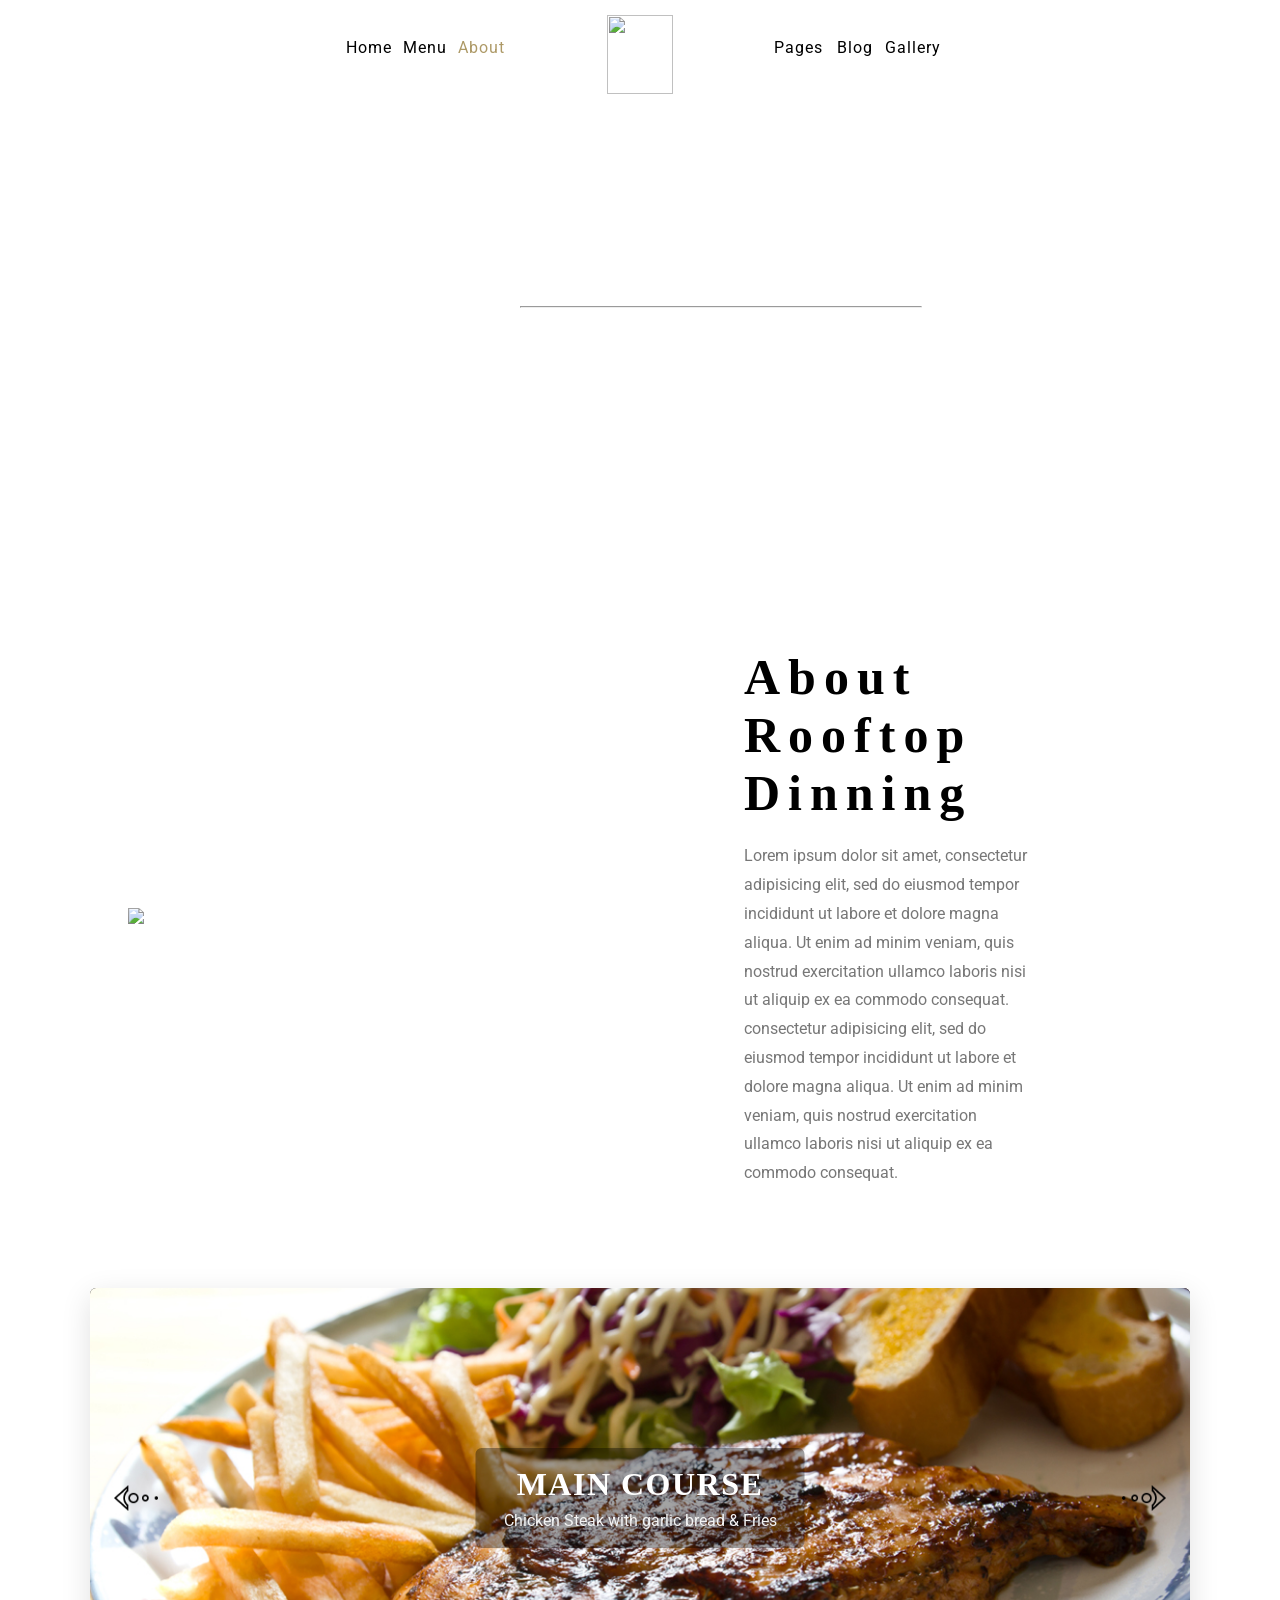
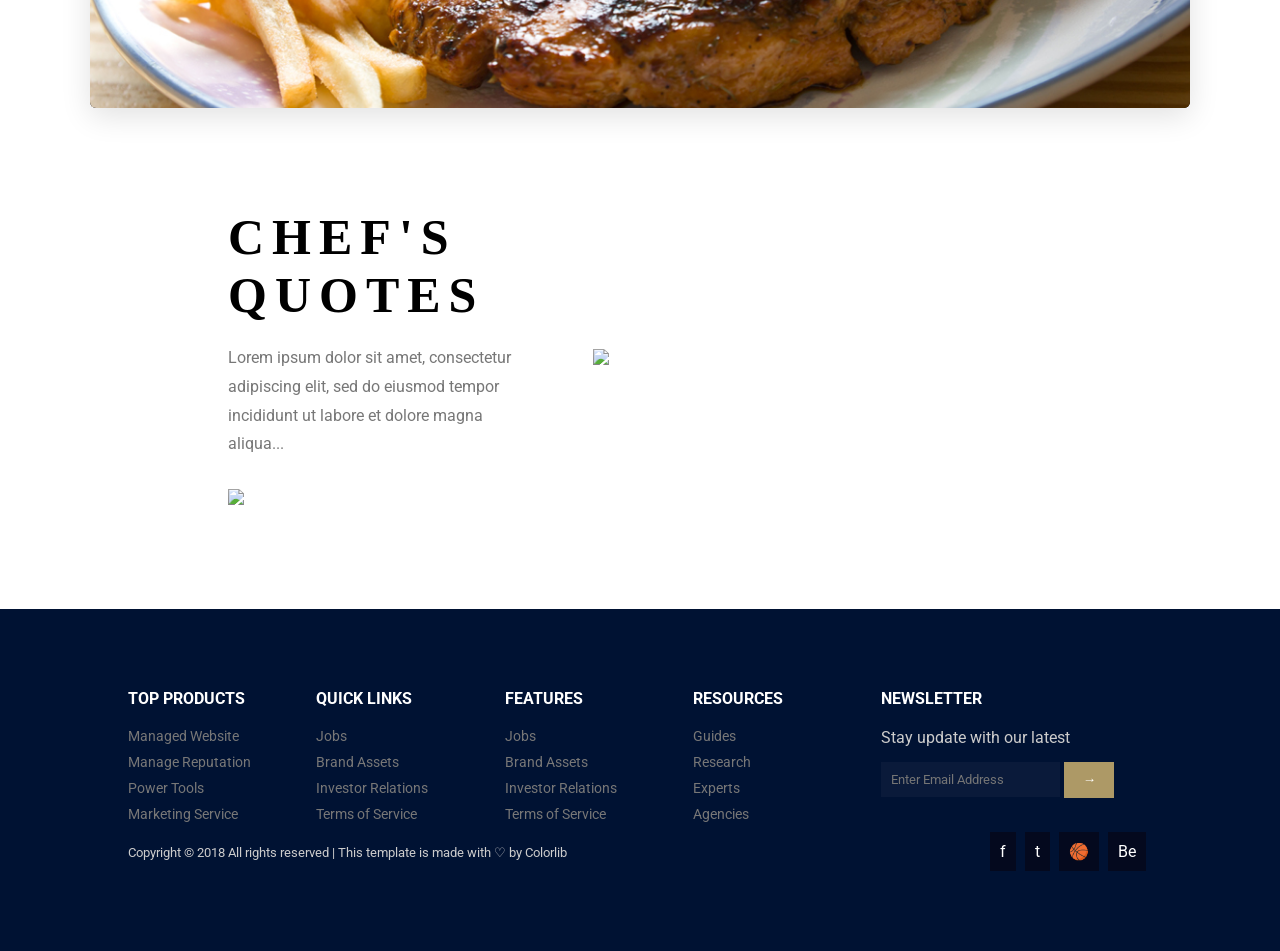
==== about.html @ 912a1f41 "Add files via upload" ====
<!DOCTYPE html>
<html lang="en">
<head>
    <meta charset="UTF-8">
    <meta name="viewport" content="width=device-width, initial-scale=1.0">
    <link rel="stylesheet" href="hell.css">
    <link rel="preconnect" href="https://fonts.googleapis.com">
    <link rel="preconnect" href="https://fonts.gstatic.com" crossorigin>
    <link href="https://fonts.googleapis.com/css2?family=Playfair:ital,opsz,wght@0,5..1200,300..900;1,5..1200,300..900&family=Roboto:ital,wght@0,100..900;1,100..900&display=swap" rel="stylesheet">
</head>
<body>
    <header>
        <ul>
            <li><a href="index.html">Home</a></li>
                <li><a href="menu.html">Menu</a></li>
                    <li><a id="dourado-a" href="about.html">About</a></li>
                        <li id="logo"><img src="imagens/logo.png"></li>
  
                            <li class="cair1">
                                <a href="#">Pages</a>
                                <div class="dropdown-content">
                            <a href="#" class="drop">Contact</a> <a href="#" class="drop">Elements</a>
                        </div>
                    </li>
                <li><a href="blog.html">Blog</a></li>
            <li><a href="gallery.html">Gallery</a></li>
        </ul>
    </header>
    <section id="sec01-about">
    <div id ="TxtMeio-about">
      <h1 id="Txt-about">FOOD MENU</h1>
      <hr id="hr-about">
      <p id="Txtp-about">home > menu</p>
    </div>

  </section>
  
  <section id="sec06-a">
  <div class="chef-img-a">
    <img src="imagens/g2.jpg">
  </div>
  
  <div class="chef-texto-a">
    <h1>About<br>Rooftop<br>Dinning</h1>

    <p>
      Lorem ipsum dolor sit amet, consectetur adipisicing elit, sed do eiusmod tempor incididunt ut labore et dolore magna aliqua. Ut enim ad minim veniam, quis nostrud exercitation ullamco laboris nisi ut aliquip ex ea commodo consequat. consectetur adipisicing elit, sed do eiusmod tempor incididunt ut labore et dolore magna aliqua. Ut enim ad minim veniam, quis nostrud exercitation ullamco laboris nisi ut aliquip ex ea commodo consequat.
    </p>

    
  </div>

</section>


<section class="hero-section">
  <div class="hero-wrap">

    <img src="Imagens/callaction-bg.jpg" class="hero-image">

    <div class="hero-caption">
      <h2>MAIN COURSE</h2>
      <p>Chicken Steak with garlic bread & Fries</p>
    </div>

    <button class="arrow arrow-left">
      <img src="Imagens/left-arrow.png">
    </button>

    <button class="arrow arrow-right">
      <img src="Imagens/right-arrow.png">
    </button>

  </div>
</section>
<section id="sec06-a">
  <div class="chef-texto-a">
    <h1>CHEF'S<br>QUOTES</h1>

    <p>
      Lorem ipsum dolor sit amet, consectetur adipiscing elit, sed do eiusmod tempor incididunt ut labore et dolore magna aliqua...
    </p>

    <img src="imagens/signature.png" class="assinatura-a">
    
  </div>
  <div class="chef-img-a">
    <img src="imagens/chefs-quotes.jpg">
  </div>

</section>

</body>
<footer id="footer">
  <div class="container">

    <div class="col">
      <h4>TOP PRODUCTS</h4>
      <ul>
        <li>Managed Website</li>
        <li>Manage Reputation</li>
        <li>Power Tools</li>
        <li>Marketing Service</li>
      </ul>
    </div>

    <div class="col">
      <h4>QUICK LINKS</h4>
      <ul>
        <li>Jobs</li>
        <li>Brand Assets</li>
        <li>Investor Relations</li>
        <li>Terms of Service</li>
      </ul>
    </div>

    <div class="col">
      <h4>FEATURES</h4>
      <ul>
        <li>Jobs</li>
        <li>Brand Assets</li>
        <li>Investor Relations</li>
        <li>Terms of Service</li>
      </ul>
    </div>

    <div class="col">
      <h4>RESOURCES</h4>
      <ul>
        <li>Guides</li>
        <li>Research</li>
        <li>Experts</li>
        <li>Agencies</li>
      </ul>
    </div>

    <div class="col newsletter">
      <h4>NEWSLETTER</h4>
      <p>Stay update with our latest</p>

      <div class="input-box">
        <input type="text" placeholder="Enter Email Address">
        <button>→</button>
      </div>
    </div>
    <div class="footer-bottom">
    <p>
      Copyright © 2018 All rights reserved | This template is made with ♡ by Colorlib
    </p>

    <div class="social">
      <span>f</span>
      <span>t</span>
      <span>🏀</span>
      <span>Be</span>
    </div>
  </div>

  </div>
</footer>
</html>
---- hell.css ----
* {
  box-sizing: border-box;
  margin: 0;
  font-family: "Roboto", normal;
  
}


header li {
  color: black;
  display: inline-block;
  width: 4%;
  cursor: pointer;
  text-decoration: none;
}
header li a {
  text-decoration: none;   
  color: black;
}
header ul li a:hover{
  color: #ad9966;
  text-decoration: none;
}
header>ul {
  color: black;
  text-decoration: none;
  padding: 0;
}

header{
  letter-spacing: 1px;
  text-align: center;
}
#dourado{
  color: #ad9966;
}
#logo {
width: 20%;
padding-top: 15px;
vertical-align: middle;
}

#logo img{
  width: 66.81px;
  height: 79.38px;
}
#sec01{
  height: 100vh;
  width: auto;
  background-image: url(imagens/header-bg.png);
  background-repeat: no-repeat;
  background-size: contain;
  background-position: center;
}

#TxtMeio{
  display: block;
  unicode-bidi: isolate;
}
#Txt {
  position: relative;
  left: 525px;
  top: 280px;
  font-family: "Playfair Display", serif;
  font-size: 70px;
  color:white;
  letter-spacing: 10.8px;
  height: 108px;
  width: 445px;
}

hr{
    box-sizing: content-box;
    height: 0;
    overflow: visible;
    position: relative;
    left: 525px;
    top: 280px;
    width: 400px;
    margin-bottom: 1rem;
    
}
#Txtp{
  display: block;
  margin-block-start: 1em;
  margin-block-end: 1em;
  margin-inline-start: 0px;
  margin-inline-end: 0px;
  unicode-bidi: isolate;
  position: relative;
  left: 636px;
  top: 280px;
  font-size: 18px;
  color:white;
  padding-top: 8px;
}
#seta{
  width: 30px;
  height: 50px;
  position: relative;
  top: 475px;
  left: 700px;
}

.cair1 .dropdown-content {
  display: none;
  position: absolute; 
  background-color: white;
  min-width: 160px;
  box-shadow: 0px 8px 16px rgba(0,0,0,0.2);
  z-index: 1;
}
ul>.cair1>a{
    text-decoration: none;
    color: black;
}

.cair1:hover .dropdown-content {
  display: block;
}
ul li:hover {
  color: #a68b5e;
  cursor: pointer;
}
.drop {
  display: block;
  padding: 10px;
  text-decoration: none;
  color: black;
}

.drop:hover {
  background-color: #f1f1f1;
}


#lado-esquerdo{
  position: fixed;
  left: 0;
  top: 52.5%;
  background-image: url(Imagens/view-menu-bg.png);
  min-height: 180px;
  width: 92px;
  align-items: center;
  text-align: center;
  transform: translateY(-50%);
}

#lado-esquerdo p{
  position: absolute;
  top: 47%;
  right: 5px;
  font-size: 10px;
  transform: rotate(90deg);
  text-transform: uppercase;
  color: #fff;
 
}
#lado-esquerdo a{
  text-decoration: none;
  color: rgb(0, 0, 0);
}

#lado-direito a{
  text-decoration: none;
  color: white;
}
#lado-esquerdo:hover p{
  transform: rotate(0deg);
  transition: 0.5s;
  color: #ad9966;
}
#lado-esquerdo:hover a{
  transform: rotate(90deg);
  text-transform: uppercase;
}

#lado-direito{
  position: fixed;
  right: 0;
  top: 52.5%;
  background-image: url(Imagens/book-table-bg.png);
  min-height: 180px;
  width: 92px;
  align-items: center;
  text-align: center;
  transform: translateY(-50%);
}
#lado-direito p{
  position: absolute;
  top: 47%;
  right: 5px;
  font-size: 10px;
  transform: rotate(-90deg);
  text-transform: uppercase;
  color: #fff;
}


#lado-direito:hover p{
  transform: rotate(0deg);
  transition: 0.5s;
  color: #000;
}

#lado-direito:hover a{
  transform: rotate(-90deg);
  text-transform: uppercase;
}

#sec03{
  width: 1166px;
  margin: auto;
}


#esquerda{
  display: inline-block;
  height: 830px;
  width: 550px;
  vertical-align: top;
  padding: 80px 40px;
  position: relative;
}

#direita{
  display: inline-block;
  vertical-align: bottom;
  height: 850px;
  width: 550px;
  vertical-align: top;
  background: #faf5f0;
  padding: 80px 40px;
}


#h1-esquerda{
  font-family: "Playfair Display", serif;
  font-size: 42px;
  letter-spacing: 5px;
  padding: 10px;
}

#paragrafo-esquerda{
  margin-top: 20px;
  color: #777;
  padding: 10px;
}

#botao-esquerda{
  display: inline-block;
  margin-top: 20px;
  background: #ad9966;
  color: white;
  padding: 10px 25px;
}


.bloco{
  margin-bottom: 40px;
}

.cardCima{
  text-align: center;
  font-family: "Playfair Display", serif;
}

.subtrem{
  text-align: center;
  margin-top: 40px;
}

.subtrem span{
  float: right;
}

.subtrem2{
  text-align: center;
  color: #777;
  font-size: 14px;
  padding: 10px;
}


#img1{
  display: inline-block;
  position: relative;
  overflow: hidden;
  top: 1px;
  left: 20px;
  height: 300;
  width: 250;
  z-index: 2;
  
}

#img2{
  display: inline-block;
  position: relative;
  overflow: hidden;
  left: 50px;
  top: 70px
}

#img3{
  display: inline-block;
  position: relative;
  overflow: hidden;
  left: 120px;
}

#img4{
  display: inline-block;
  position: relative;
  overflow: hidden;
  left: 149px;
  top: 100px
  
}
#img1:hover img{
  filter: brightness(30%);
  transform: scale(1.3);
  transition: 0.5s;
}

#img2:hover img{
  filter: brightness(30%);
  transform: scale(1.3);
  transition: 0.5s;
}

#img3:hover img{
  filter: brightness(30%);
  transform: scale(1.3);
  transition: 0.5s;
}

#img4:hover img{
  filter: brightness(30%);
  transform: scale(1.3);
  transition: 0.5s;
}

#mas{
  position: absolute;
  top: 50%;
  left: 50%;
  transform: translate(-50%, -50%) scale(1);
  opacity: 0;
  transition: 0.5s;}
#mas::after{
  position: absolute;
  background-color: #fff;
}
#mas{
  position: absolute;
  top: 50%;
  left: 50%;
  transform: translate(-50%, -50%) scale(1);
  width: 40px;
  height: 40px;
  opacity: 0;
}
#mas::before, #mas::after{
  content: "";
  position: absolute;
  background-color: #fff;
}
#mas::before{
  top: 48%;
  left: 0;
  width: 100%;
  height: 4px;
  margin-left: -2px;
}
#mas::after{
  left: 48%;
  top: 0;
  width: 4px;
  height: 100%;
  margin-left: -2px;
}

#img1:hover #mas {
  opacity: 1;
  transform: translate(-50%, -50%) scale(1);
}
#img2:hover #mas {
  opacity: 1;
  transform: translate(-50%, -50%) scale(1);
}
#img3:hover #mas {
  opacity: 1;
  transform: translate(-50%, -50%) scale(1);
}
#img4:hover #mas {
  opacity: 1;
  transform: translate(-50%, -50%) scale(1);
}

#sec05{
  display: flex;
  width: 80%;
  margin: 100px auto;
}

#form-esquerda{
  width: 50%;
  background: #faf5f0;
  padding: 50px;
}

#form-direita{
  width: 50%;
  padding: 80px;
}
input, textarea{
  width: 100%;
  margin-bottom: 15px;
  padding: 12px;
  border: none;
  background: #fff;
}

button{
  background: black;
  color: white;
  padding: 15px 30px;
  border: none;
}
.hero-section {
  width: 100%;
  display: flex;
  justify-content: center;
  margin: 60px 0;
}


.hero-wrap {
  position: relative;            
  width: 100%;
  max-width: 1100px;            
  height: 420px;                
  overflow: hidden;
  border-radius: 6px;
  box-shadow: 0 8px 30px rgba(0,0,0,0.12);
  background: #000;              
}


.hero-image {
  width: 100%;
  height: 100%;
  object-fit: cover;            
  display: block;
  user-select: none;
  -webkit-user-drag: none;
}


.hero-caption {
  position: absolute;
  top: 50%;
  left: 50%;
  transform: translate(-50%, -50%);
  z-index: 6;
  text-align: center;
  color: #fff;
  padding: 18px 28px;
  background: rgba(0,0,0,0.36);  
  border-radius: 6px;
  max-width: 78%;
  pointer-events: none;         
}

.hero-caption h2 {
  margin: 0 0 8px 0;
  font-family: "Playfair Display", serif;
  font-size: clamp(18px, 2.6vw, 32px);
  letter-spacing: 1.5px;
}

.hero-caption p {
  margin: 0;
  font-size: clamp(12px, 1.6vw, 16px);
  color: #f3f3f3;
}


.arrow {
  position: absolute;
  top: 50%;
  transform: translateY(-50%);
  z-index: 8;
  width: 56px;                   
  height: 56px;
  padding: 6px;
  border: none;
  background: transparent;
  display: flex;
  align-items: center;
  justify-content: center;
  cursor: pointer;              
  transition: filter .15s ease, transform .12s ease;
  -webkit-tap-highlight-color: transparent;
}


.arrow-left  { left: 18px; }
.arrow-right { right: 18px; }


.arrow img {
  width: 100%;
  height: 100%;
  object-fit: contain;
  display: block;
  filter: brightness(1);       
  transition: filter .15s ease, transform .12s ease;
  pointer-events: none;          
}




#sec06{
  width: 80%;
  margin: 100px auto;
}


.chef-texto{
  display: inline-block;
  width: 45%;
  vertical-align: middle;
}

.chef-texto h1{
  font-family: "Playfair Display", serif;
  font-size: 50px;
  letter-spacing: 8px;
  margin-bottom: 20px;
}

.chef-texto p{
  color: #777;
  line-height: 1.8;
  width: 80%;
}


.assinatura{
  margin-top: 30px;
  width: 150px;
}


.chef-img{
  display: inline-block;
  width: 50%;
  vertical-align: middle;
}

.chef-img img{
  width: 100%;
  height: auto;
}
/*==================================================================================*/
#footer {
  background: #001233;
  padding: 80px 0;
  color: #ccc;
}

.container {
  width: 80%;
  margin: auto;
}

.col {
  display: inline-block;
  width: 18%;
  vertical-align: top;
}

.col h4 {
  color: white;
  margin-bottom: 20px;
}

.col ul {
  list-style: none;
  padding: 0;
}

.col ul li {
  margin-bottom: 10px;
  font-size: 14px;
  color: #777777;
}
.col ul li:hover{
  margin-bottom: 10px;
  font-size: 14px;
  color: #ad9966;
}

.footer-bottom p{
  display: inline-block;
  width: 70%;
  font-size: 13px;
}


.social{
  display: inline-block;
  width: 29%;
  text-align: right;
}

.social span{
  display: inline-block;
  background: #04091e;
  color: white;
  padding: 10px;
  margin-left: 5px;
  cursor: pointer;
}

.newsletter {
  width: 25%;
}
.input-box {
  margin-top: 15px;
}

.input-box input {
  width: 70%;
  padding: 10px;
  border: none;
  background: #0a1a3a;
  color: white;
}

.input-box button {
  width: 50px;
  padding: 10px;
  border: none;
  background: #ad9966;
  color: white;
  cursor: pointer;
}
/*======================MENU=========================*/
#dourado-m{
  color: #ad9966;
}
#sec01-menu{
  height: 50vh;
  background: url(imagens/header-bg.png) no-repeat center;
  background-size: cover;
  position: relative;
}
#TxtMeio-menu{
  display: block;
  unicode-bidi: isolate;
}
#Txt-menu{
  color: #fff;
  font-size: 48px;
  text-transform: uppercase;
  letter-spacing: 8.8px;
  position: relative;
  left: 535px;
  top: 100px;
  font-family: "Playfair Display", serif;
  height: 108px;
  width: 445px;
}

#hr-menu{
    box-sizing: content-box;
    height: 0;
    overflow: visible;
    position: relative;
    left: 520px;
    top: 100px;
    width: 400px;
    margin-bottom: 1rem;
}
#Txtp-menu{
  display: block;
  margin-block-start: 1em;
  margin-block-end: 1em;
  margin-inline-start: 0px;
  margin-inline-end: 0px;
  unicode-bidi: isolate;
  position: relative;
  left: 650px;
  top: 100px;
  font-size: 18px;
  color:white;
  padding-top: 8px;
}
#sec06-m{
  width: 80%;
  margin: 100px auto;
}


.chef-texto-m{
  padding-left: 100px;
  display: inline-block;
  width: 45%;
  vertical-align: middle;
}

.chef-texto-m h1{
  font-family: "Playfair Display", serif;
  font-size: 50px;
  letter-spacing: 8px;
  margin-bottom: 20px;
}

.chef-texto-m p{
  color: #777;
  line-height: 1.8;
  width: 80%;
}


.assinatura-m{
  margin-top: 30px;
  width: 150px;
}


.chef-img-m{
  display: inline-block;
  width: 50%;
  vertical-align: middle;
}

.chef-img-m img{
  width: 100%;
  height: auto;
}
/*======================ABOUT=========================*/
#dourado-a{
  color: #ad9966;
}
#sec01-about{
  height: 50vh;
  background: url(imagens/header-bg.png) no-repeat center;
  background-size: cover;
  position: relative;
}
#TxtMeio-about{
  display: block;
  unicode-bidi: isolate;
}
#Txt-about{
  color: #fff;
  font-size: 48px;
  text-transform: uppercase;
  letter-spacing: 8.8px;
  position: relative;
  left: 535px;
  top: 100px;
  font-family: "Playfair Display", serif;
  height: 108px;
  width: 445px;
}

#hr-about{
    box-sizing: content-box;
    height: 0;
    overflow: visible;
    position: relative;
    left: 520px;
    top: 100px;
    width: 400px;
    margin-bottom: 1rem;
}
#Txtp-about{
  display: block;
  margin-block-start: 1em;
  margin-block-end: 1em;
  margin-inline-start: 0px;
  margin-inline-end: 0px;
  unicode-bidi: isolate;
  position: relative;
  left: 650px;
  top: 100px;
  font-size: 18px;
  color:white;
  padding-top: 8px;
}
#sec06-a{
  width: 80%;
  margin: 100px auto;
}


.chef-texto-a{
  padding-left: 100px;
  display: inline-block;
  width: 45%;
  vertical-align: middle;
}

.chef-texto-a h1{
  font-family: "Playfair Display", serif;
  font-size: 50px;
  letter-spacing: 8px;
  margin-bottom: 20px;
}

.chef-texto-a p{
  color: #777;
  line-height: 1.8;
  width: 80%;
}


.assinatura-a{
  margin-top: 30px;
  width: 150px;
}


.chef-img-a{
  display: inline-block;
  width: 50%;
  vertical-align: middle;
}

.chef-img-a img{
  width: 100%;
  height: auto;
}
/*======================GALLERY=========================*/
#sec01-g{
  height: 50vh;
  background: url(imagens/header-bg.png) no-repeat center;
  background-size: cover;
  position: relative;
}
#TxtMeio-g{
  display: block;
  unicode-bidi: isolate;
}
#Txt-g{
 color: #fff;
  font-size: 48px;
  text-transform: uppercase;
  letter-spacing: 8.8px;
  line-height: 1.5em;
  position: relative;
  left: 455px;
  top: 100px;
  font-family: "Playfair Display", serif;
  height: 39px;
  width: 500px;
}
#hr-g{
    box-sizing: content-box;
    height: 0;
    overflow: visible;
    position: relative;
    left: 520px;
    top: 170px;
    width: 400px;
    margin-bottom: 1rem;
}
#Txtp-g{
  display: block;
  margin-block-start: 1em;
  margin-block-end: 1em;
  margin-inline-start: 0px;
  margin-inline-end: 0px;
  unicode-bidi: isolate;
  position: relative;
  left: 625px;
  top: 180px;
  font-size: 18px;
  color:white;
  padding-top: 8px;
}


#sec03-g{
  width: 1166px;
  height: 1700px;
  margin: auto;
}
#img1-g{
  display: inline-block;
  position: relative;
  overflow: hidden;
  top: 110px;
  left: 20px;
  height: 300;
  width: 250;
  z-index: 2;
  
}

#img2-g{
  display: inline-block;
  position: relative;
  overflow: hidden;
  left: 50px;
  top: 180px
}

#img3-g{
  display: inline-block;
  position: relative;
  overflow: hidden;
  top: 90px;
  left: 120px;
}

#img4-g{
  display: inline-block;
  position: relative;
  overflow: hidden;
  left: 149px;
  top: 205px
  
}

#img1-g:hover img{
  filter: brightness(30%);
  transform: scale(1.3);
  transition: 0.5s;
}

#img2-g:hover img{
  filter: brightness(30%);
  transform: scale(1.3);
  transition: 0.5s;
}

#img3-g:hover img{
  filter: brightness(30%);
  transform: scale(1.3);
  transition: 0.5s;
}

#img4-g:hover img{
  filter: brightness(30%);
  transform: scale(1.3);
  transition: 0.5s;
}

#mas-g{
  position: absolute;
  top: 50%;
  left: 50%;
  transform: translate(-50%, -50%) scale(1);
  opacity: 0;
  transition: 0.5s;}
#mas-g::after{
  position: absolute;
  background-color: #fff;
}
#mas-g{
  position: absolute;
  top: 50%;
  left: 50%;
  transform: translate(-50%, -50%) scale(1);
  width: 40px;
  height: 40px;
  opacity: 0;
}
#mas-g::before, #mas-g::after{
  content: "";
  position: absolute;
  background-color: #fff;
}
#mas-g::before{
  top: 48%;
  left: 0;
  width: 100%;
  height: 4px;
  margin-left: -2px;
}
#mas-g::after{
  left: 48%;
  top: 0;
  width: 4px;
  height: 100%;
  margin-left: -2px;
}

#img1-g:hover #mas-g {
  opacity: 1;
  transform: translate(-50%, -50%) scale(1);
}
#img2-g:hover #mas-g {
  opacity: 1;
  transform: translate(-50%, -50%) scale(1);
}
#img3-g:hover #mas-g {
  opacity: 1;
  transform: translate(-50%, -50%) scale(1);
}
#img4-g:hover #mas-g {
  opacity: 1;
  transform: translate(-50%, -50%) scale(1);
}
/*===============================BLOG===============================*/
#topics {
  width: 1027px;
  margin: 60px auto;
}

.topics-container {
  display: flex;             
  justify-content: space-between;
}

.topic {
  position: relative;         
  flex: 1;                    
  height: 270px;              
  margin: 0 10px;
  color: #fff;
  display: flex;
  flex-direction: column;
  justify-content: center;    
  align-items: center;       
  text-align: center;
  background-size: cover;
  background-position: center;
  border-radius: 6px;
  overflow: hidden;
}


.topic.social{ 
  background-image: url("imagens/cat-widget1.jpg"); 
}
.topic.politics{
  background-image: url("imagens/cat-widget2.jpg"); 
}
.topic.food{
 background-image: url("imagens/cat-widget3.jpg"); 
}


.topic h2 {
  font-size: 28px;
  margin-bottom: 10px;
  letter-spacing: 2px;
  font-family: "Playfair Display", serif;
}

.topic p {
  font-size: 16px;
  max-width: 80%;
}


.topic:hover {
  filter: brightness(0.8);
  cursor: pointer;
}

#blog {
  width: 90%;
  margin: 80px auto;
}

.blog-container {
  display: flex;
  gap: 40px;
}


.blog-main {
  flex: 2;
}

.blog-img {
  width: 100%;
  height: auto;
  border-radius: 6px;
  margin-bottom: 20px;
}

.blog-meta {
  display: flex;
  flex-wrap: wrap;
  gap: 12px;
  font-size: 14px;
  color: #777;
  margin-bottom: 12px;
}

.blog-main h2 {
  font-size: 28px;
  margin: 16px 0;
}

.blog-main p {
  color: #555;
  line-height: 1.6;
}

.btn {
  display: inline-block;
  margin-top: 16px;
  padding: 10px 20px;
  background: #333;
  color: #fff;
  text-decoration: none;
  border-radius: 4px;
}


.blog-sidebar {
  flex: 1;
}

.search-box input {
  width: 100%;
  padding: 8px;
  margin-top: 8px;
}

.author-box {
  margin-top: 30px;
  text-align: center;
}

.author-img {
  width: 100px;
  height: 100px;
  border-radius: 50%;
}

.author-box h4 {
  margin: 12px 0 4px;
}

.social-icons a {
  margin: 0 6px;
  text-decoration: none;
  color: #333;
}
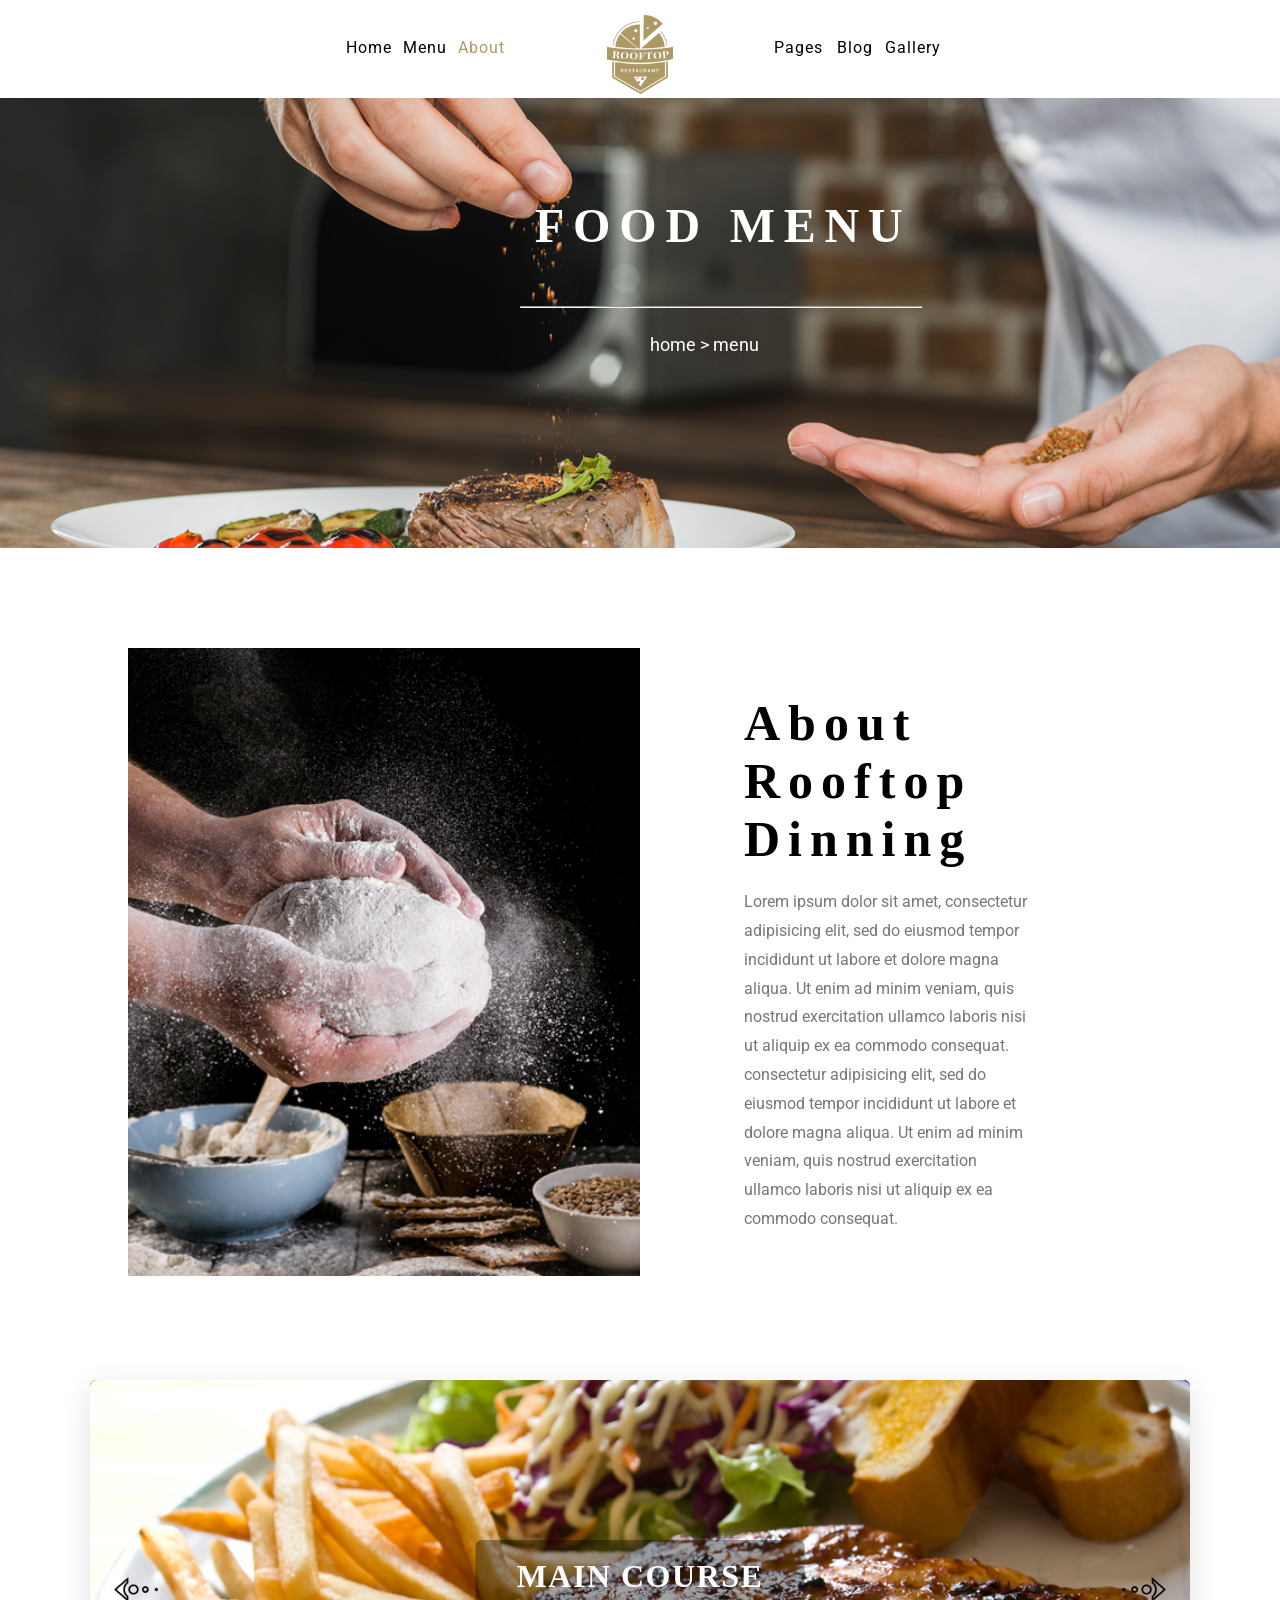
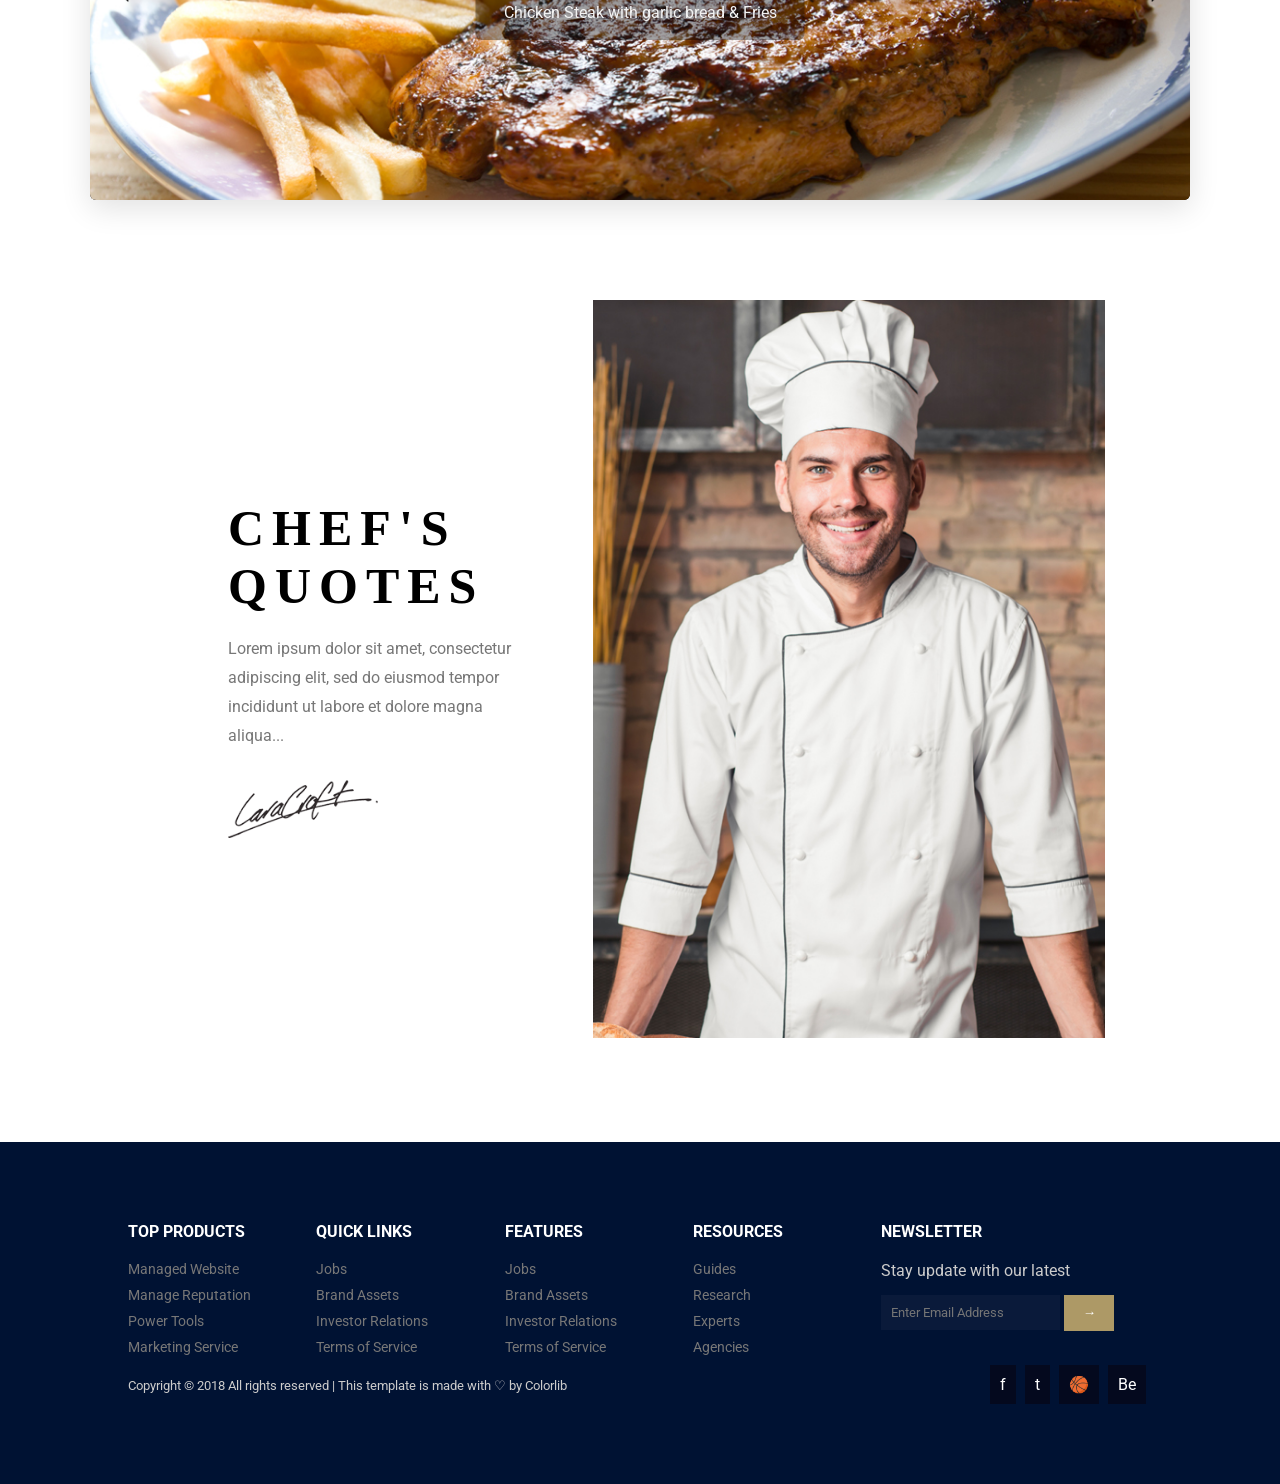
==== commit 7fd7fe63: "Add files via upload" ====
--- a/about.html
+++ b/about.html
@@ -14,7 +14,7 @@
             <li><a href="index.html">Home</a></li>
                 <li><a href="menu.html">Menu</a></li>
                     <li><a id="dourado-a" href="about.html">About</a></li>
-                        <li id="logo"><img src="imagens/logo.png"></li>
+                        <li id="logo"><img src="Imagens/logo.png"></li>
   
                             <li class="cair1">
                                 <a href="#">Pages</a>
@@ -37,7 +37,7 @@
   
   <section id="sec06-a">
   <div class="chef-img-a">
-    <img src="imagens/g2.jpg">
+    <img src="Imagens/g2.jpg">
   </div>
   
   <div class="chef-texto-a">
@@ -81,11 +81,11 @@
       Lorem ipsum dolor sit amet, consectetur adipiscing elit, sed do eiusmod tempor incididunt ut labore et dolore magna aliqua...
     </p>
 
-    <img src="imagens/signature.png" class="assinatura-a">
+    <img src="Imagens/signature.png" class="assinatura-a">
     
   </div>
   <div class="chef-img-a">
-    <img src="imagens/chefs-quotes.jpg">
+    <img src="Imagens/chefs-quotes.jpg">
   </div>
 
 </section>
--- a/hell.css
+++ b/hell.css
@@ -47,7 +47,7 @@
 #sec01{
   height: 100vh;
   width: auto;
-  background-image: url(imagens/header-bg.png);
+  background-image: url(Imagens/header-bg.png);
   background-repeat: no-repeat;
   background-size: contain;
   background-position: center;
@@ -655,7 +655,7 @@
 }
 #sec01-menu{
   height: 50vh;
-  background: url(imagens/header-bg.png) no-repeat center;
+  background: url(Imagens/header-bg.png) no-repeat center;
   background-size: cover;
   position: relative;
 }
@@ -749,7 +749,7 @@
 }
 #sec01-about{
   height: 50vh;
-  background: url(imagens/header-bg.png) no-repeat center;
+  background: url(Imagens/header-bg.png) no-repeat center;
   background-size: cover;
   position: relative;
 }
@@ -840,7 +840,7 @@
 /*======================GALLERY=========================*/
 #sec01-g{
   height: 50vh;
-  background: url(imagens/header-bg.png) no-repeat center;
+  background: url(Imagens/header-bg.png) no-repeat center;
   background-size: cover;
   position: relative;
 }
@@ -1039,13 +1039,13 @@
 
 
 .topic.social{ 
-  background-image: url("imagens/cat-widget1.jpg"); 
+  background-image: url("Imagens/cat-widget1.jpg"); 
 }
 .topic.politics{
-  background-image: url("imagens/cat-widget2.jpg"); 
+  background-image: url("Imagens/cat-widget2.jpg"); 
 }
 .topic.food{
- background-image: url("imagens/cat-widget3.jpg"); 
+ background-image: url("Imagens/cat-widget3.jpg"); 
 }
 
 
